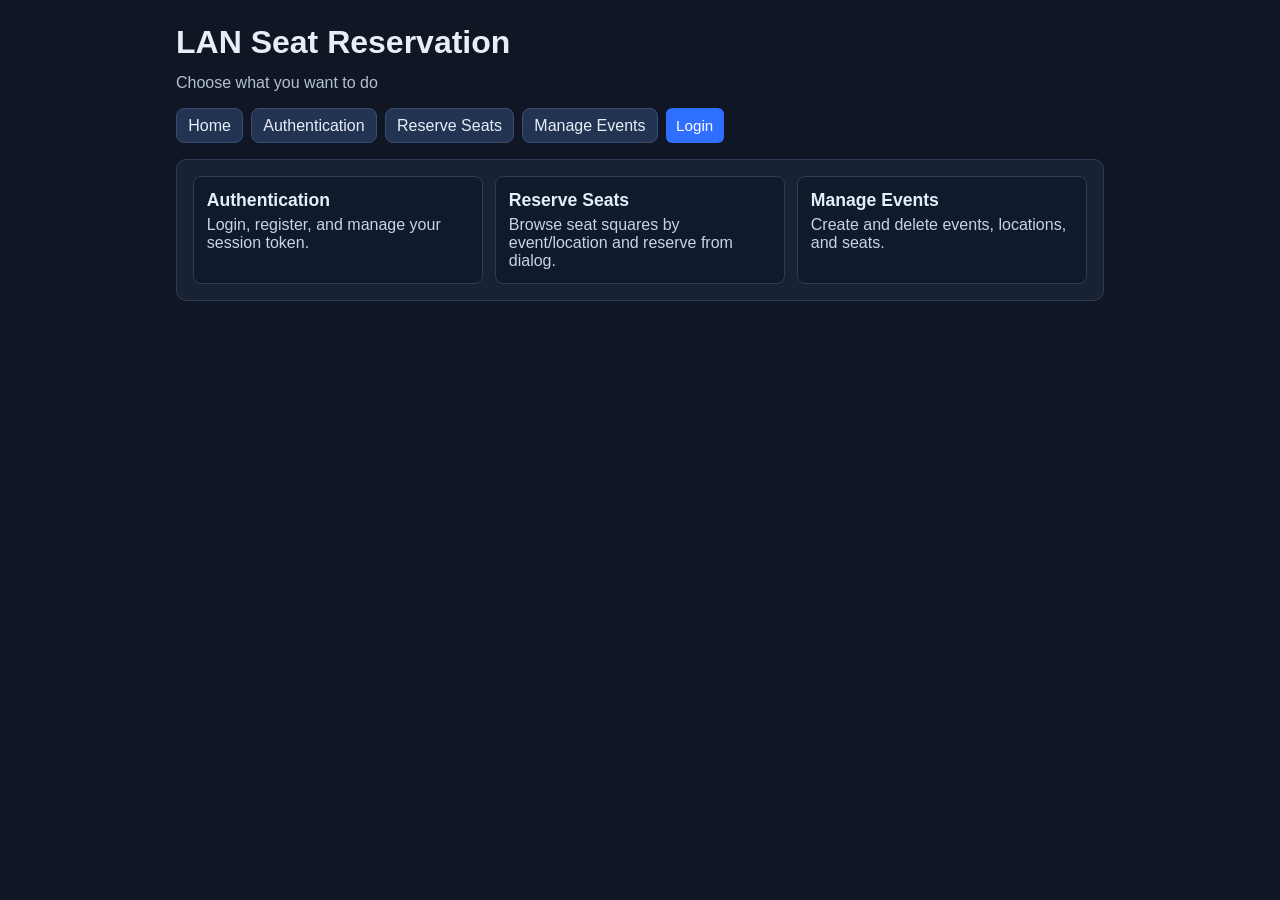
==== client/index.html @ 4c416baa "Started developing web client. Modified location deletion logic" ====
<!doctype html>
<html lang="en">
<head>
  <meta charset="utf-8">
  <meta name="viewport" content="width=device-width, initial-scale=1">
  <title>LAN Seat Reservation Client</title>
  <link rel="stylesheet" href="./styles.css">
</head>
<body>
  <main class="container">
    <header>
      <h1>LAN Seat Reservation</h1>
      <p class="subtitle">Choose what you want to do</p>
    </header>

    <nav class="top-nav">
      <a href="./index.html">Home</a>
      <a href="./auth.html">Authentication</a>
      <a href="./seats.html">Reserve Seats</a>
      <a href="./manage.html">Manage Events</a>
      <button id="logoutButton" type="button">Logout</button>
    </nav>

    <section class="card page-links">
      <a class="page-link" href="./auth.html">
        <h2>Authentication</h2>
        <p>Login, register, and manage your session token.</p>
      </a>
      <a class="page-link" href="./seats.html">
        <h2>Reserve Seats</h2>
        <p>Browse seat squares by event/location and reserve from dialog.</p>
      </a>
      <a class="page-link" href="./manage.html">
        <h2>Manage Events</h2>
        <p>Create and delete events, locations, and seats.</p>
      </a>
    </section>
  </main>
  <script src="./app.js"></script>
</body>
</html>
---- client/styles.css ----
* {
  box-sizing: border-box;
}

body {
  margin: 0;
  font-family: Arial, sans-serif;
  background: #101623;
  color: #e6eef8;
}

.container {
  max-width: 960px;
  margin: 1.5rem auto;
  padding: 0 1rem 2rem;
}

h1, h2, h3 {
  margin-top: 0;
}

.subtitle {
  margin-top: -0.5rem;
  color: #b2c0d2;
}

.top-nav {
  display: flex;
  flex-wrap: wrap;
  gap: 0.5rem;
  margin-bottom: 1rem;
}

.top-nav a {
  display: inline-block;
  text-decoration: none;
  color: #e6eef8;
  background: #233352;
  border: 1px solid #3a4d73;
  border-radius: 8px;
  padding: 0.45rem 0.7rem;
}

.top-nav a:hover {
  background: #2d4167;
}

.card {
  background: #192235;
  border: 1px solid #2e3c58;
  border-radius: 10px;
  padding: 1rem;
  margin-bottom: 1rem;
}

.page-links {
  display: grid;
  grid-template-columns: repeat(auto-fit, minmax(220px, 1fr));
  gap: 0.75rem;
}

.page-link {
  display: block;
  text-decoration: none;
  color: inherit;
  background: #0f1a2c;
  border: 1px solid #2e3c58;
  border-radius: 8px;
  padding: 0.8rem;
}

.page-link:hover {
  border-color: #5f84cc;
}

.page-link h2 {
  font-size: 1.1rem;
  margin-bottom: 0.35rem;
}

.page-link p {
  margin: 0;
  color: #c8d4e5;
}

.auth-grid {
  display: grid;
  grid-template-columns: repeat(auto-fit, minmax(260px, 1fr));
  gap: 1rem;
}

form {
  display: flex;
  flex-direction: column;
  gap: 0.35rem;
}

label {
  font-size: 0.9rem;
  color: #c8d4e5;
}

input,
select,
button {
  border-radius: 6px;
  border: 1px solid #43567c;
  padding: 0.55rem 0.65rem;
  font-size: 0.95rem;
}

input,
select {
  background: #0e1625;
  color: #eef4ff;
}

button {
  background: #2f6fff;
  color: #ffffff;
  border: none;
  cursor: pointer;
}

button:hover {
  background: #245ce0;
}

.row {
  display: flex;
  gap: 0.5rem;
  align-items: center;
  margin-bottom: 0.5rem;
}

.row.inline {
  margin-top: 0.75rem;
}

.row label {
  min-width: 85px;
}

.row input,
.row select {
  flex: 1;
}

.selectors .row {
  margin-bottom: 0.75rem;
}

.muted {
  color: #9cb0cc;
  font-size: 0.85rem;
}

.status {
  flex: 1;
  font-weight: 600;
}

.seats {
  display: flex;
  flex-wrap: wrap;
  gap: 0.6rem;
}

.seat-card {
  background: #0f1a2c;
  border: 1px solid #2e3c58;
  border-radius: 8px;
  width: 84px;
  height: 84px;
  display: flex;
  flex-direction: column;
  align-items: center;
  justify-content: center;
  cursor: pointer;
  user-select: none;
  transition: transform 120ms ease, border-color 120ms ease;
}

.seat-card:hover {
  transform: translateY(-1px);
  border-color: #5f84cc;
}

.seat-number {
  font-size: 1rem;
  font-weight: 700;
}

.seat-state {
  margin-top: 0.3rem;
  font-size: 0.78rem;
}

.seat-free {
  color: #77e6a1;
}

.seat-reserved {
  color: #ff908e;
}

#seatDialog {
  width: min(92vw, 420px);
  border: 1px solid #2e3c58;
  border-radius: 10px;
  background: #192235;
  color: #e6eef8;
}

#seatDialog::backdrop {
  background: rgba(1, 5, 14, 0.75);
}

#output {
  margin: 0;
  min-height: 90px;
  white-space: pre-wrap;
  background: #0d1523;
  border: 1px solid #2e3c58;
  border-radius: 8px;
  padding: 0.75rem;
}
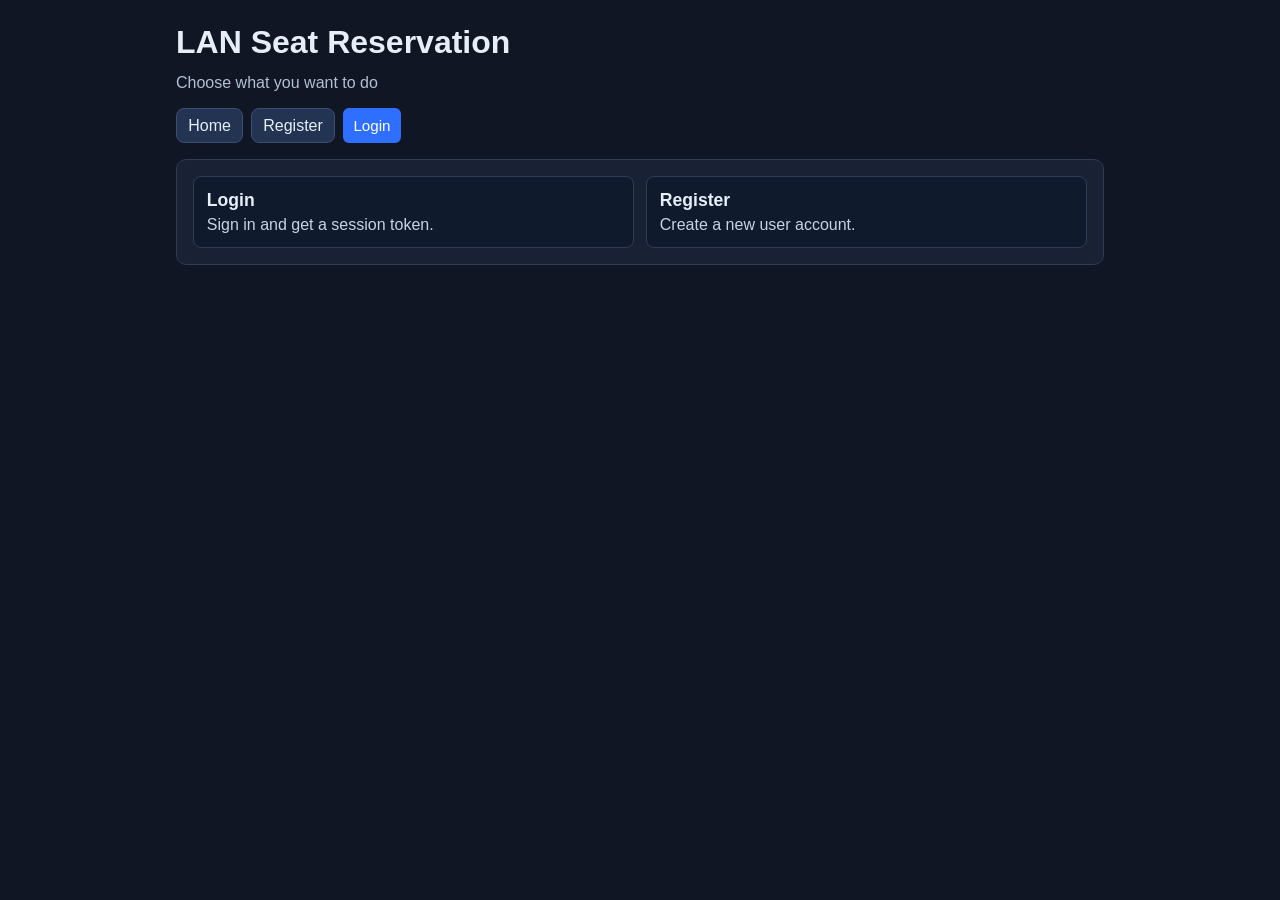
==== commit 59673c92: "Making client more production ready" ====
--- a/client/index.html
+++ b/client/index.html
@@ -4,6 +4,11 @@
   <meta charset="utf-8">
   <meta name="viewport" content="width=device-width, initial-scale=1">
   <title>LAN Seat Reservation Client</title>
+  <script>
+    if (localStorage.getItem("seatApiToken")) {
+      document.documentElement.classList.add("is-authenticated");
+    }
+  </script>
   <link rel="stylesheet" href="./styles.css">
 </head>
 <body>
@@ -15,22 +20,26 @@
 
     <nav class="top-nav">
       <a href="./index.html">Home</a>
-      <a href="./auth.html">Authentication</a>
-      <a href="./seats.html">Reserve Seats</a>
-      <a href="./manage.html">Manage Events</a>
+      <a href="./register.html">Register</a>
+      <a class="auth-required" href="./seats.html">Reserve Seats</a>
+      <a class="auth-required" href="./manage.html">Manage Events</a>
       <button id="logoutButton" type="button">Logout</button>
     </nav>
 
     <section class="card page-links">
-      <a class="page-link" href="./auth.html">
-        <h2>Authentication</h2>
-        <p>Login, register, and manage your session token.</p>
+      <a class="page-link" href="./login.html">
+        <h2>Login</h2>
+        <p>Sign in and get a session token.</p>
       </a>
-      <a class="page-link" href="./seats.html">
+      <a class="page-link" href="./register.html">
+        <h2>Register</h2>
+        <p>Create a new user account.</p>
+      </a>
+      <a class="page-link auth-required" href="./seats.html">
         <h2>Reserve Seats</h2>
         <p>Browse seat squares by event/location and reserve from dialog.</p>
       </a>
-      <a class="page-link" href="./manage.html">
+      <a class="page-link auth-required" href="./manage.html">
         <h2>Manage Events</h2>
         <p>Create and delete events, locations, and seats.</p>
       </a>
--- a/client/styles.css
+++ b/client/styles.css
@@ -1,5 +1,18 @@
 * {
   box-sizing: border-box;
+}
+
+[hidden] {
+  display: none !important;
+}
+
+html.is-authenticated a[href*="login.html"],
+html.is-authenticated a[href*="register.html"] {
+  display: none !important;
+}
+
+html:not(.is-authenticated) .auth-required {
+  display: none !important;
 }
 
 body {
